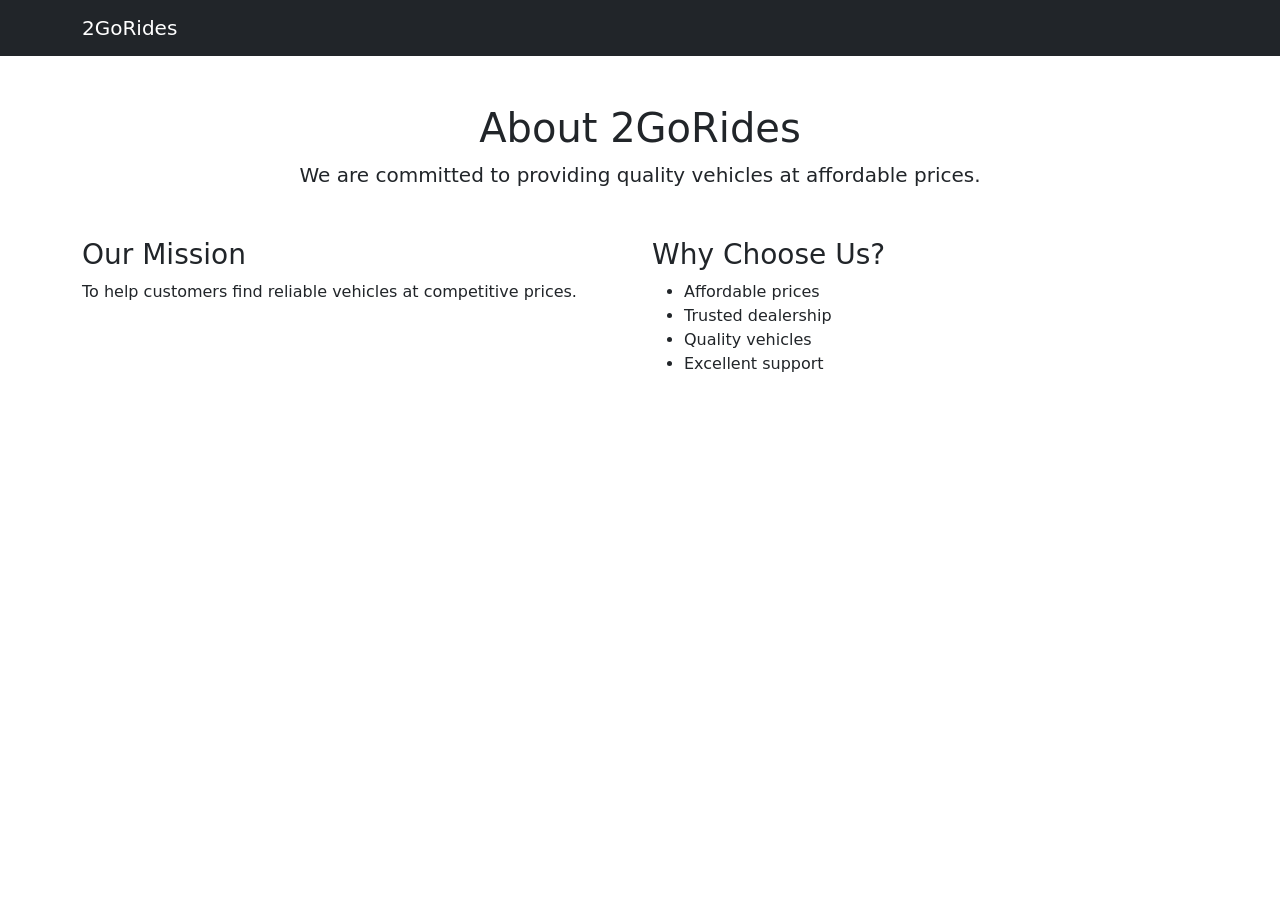
==== about.html @ 9eba2ca9 "Add gallery page to navigation menu" ====
<!doctype html>
<html lang="en">
<head>
    <meta charset="utf-8">
    <meta name="viewport" content="width=device-width, initial-scale=1">
    <title>About Us</title>
    <link href="https://cdn.jsdelivr.net/npm/bootstrap@5.3.8/dist/css/bootstrap.min.css" rel="stylesheet">
</head>
<body>

<nav class="navbar navbar-expand-lg navbar-dark bg-dark">
    <div class="container">
        <a class="navbar-brand" href="index.html">2GoRides</a>
    </div>
</nav>

<div class="collapse navbar-collapse" id="navbarNav">

            <ul class="navbar-nav ms-auto">

                <li class="nav-item">
                    <a class="nav-link" href="index.html">Home</a>
                </li>

                <li class="nav-item">
                    <a class="nav-link" href="cars.html">Cars</a>
                </li>

                <li class="nav-item">
                    <a class="nav-link" href="about.html">About Us</a>
                </li>

                <li class="nav-item">
                    <a class="nav-link" href="services.html">Services</a>
                </li>

                <li class="nav-item">
                    <a class="nav-link active" href="gallery.html">Gallery</a>
                </li>

            </ul>

        </div>
        
<div class="container my-5">

    <h1 class="text-center">About 2GoRides</h1>

    <p class="lead text-center">
        We are committed to providing quality vehicles at affordable prices.
    </p>
    <div class="row mt-5">

    <div class="col-md-6">
        <h3>Our Mission</h3>
        <p>
            To help customers find reliable vehicles at competitive prices.
        </p>
    </div>

    <div class="col-md-6">
        <h3>Why Choose Us?</h3>
        <ul>
            <li>Affordable prices</li>
            <li>Trusted dealership</li>
            <li>Quality vehicles</li>
            <li>Excellent support</li>
        </ul>
    </div>

</div>

</div>

<script src="https://cdn.jsdelivr.net/npm/bootstrap@5.3.8/dist/js/bootstrap.bundle.min.js"></script>
</body>
</html>
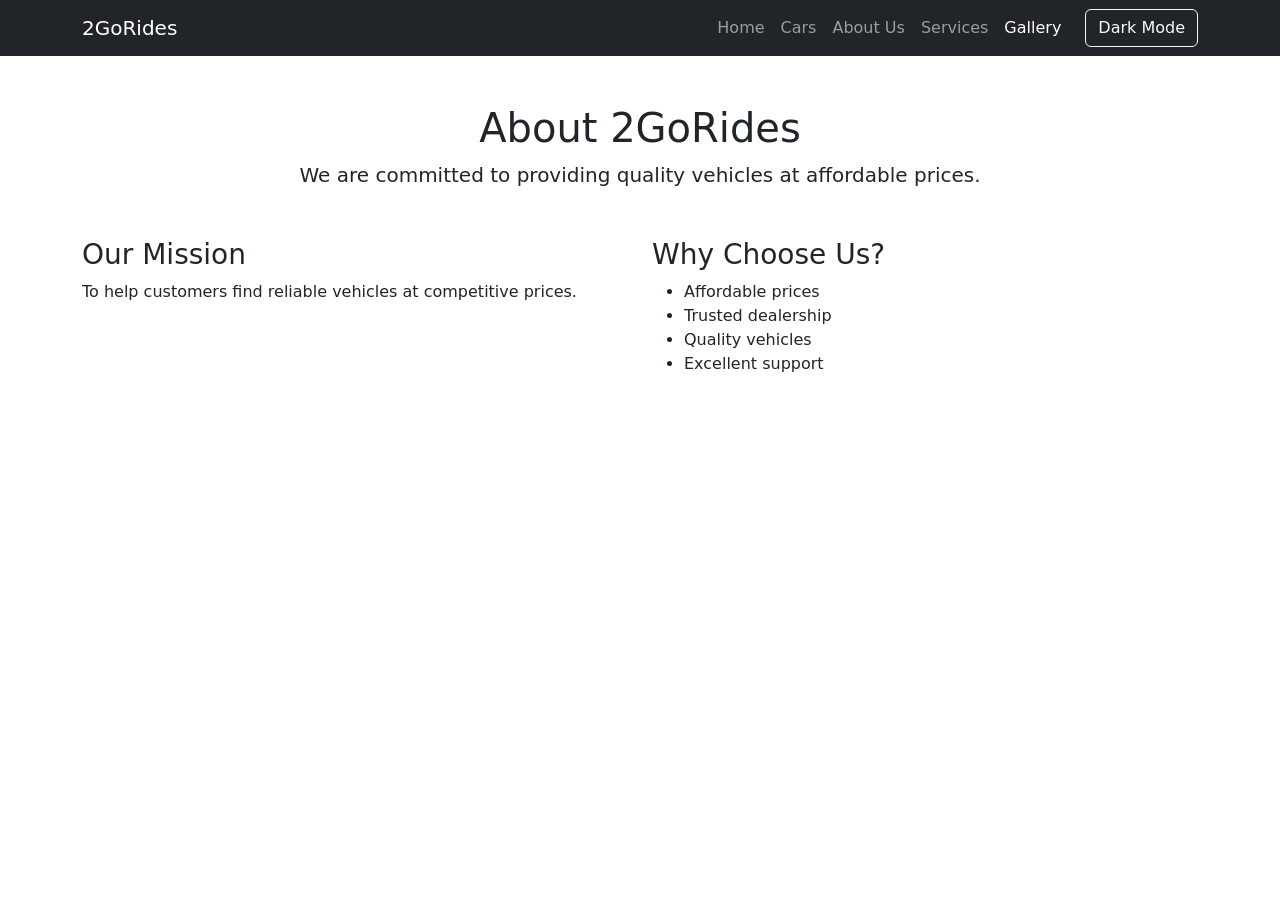
==== commit 1d9f872d: "Add dark mode button" ====
--- a/about.html
+++ b/about.html
@@ -10,11 +10,18 @@
 
 <nav class="navbar navbar-expand-lg navbar-dark bg-dark">
     <div class="container">
+
         <a class="navbar-brand" href="index.html">2GoRides</a>
-    </div>
-</nav>
 
-<div class="collapse navbar-collapse" id="navbarNav">
+        <button class="navbar-toggler" type="button"
+                data-bs-toggle="collapse"
+                data-bs-target="#navbarNav">
+
+            <span class="navbar-toggler-icon"></span>
+
+        </button>
+
+        <div class="collapse navbar-collapse" id="navbarNav">
 
             <ul class="navbar-nav ms-auto">
 
@@ -39,9 +46,16 @@
                 </li>
 
             </ul>
+            <button id="darkModeBtn" class="btn btn-outline-light ms-3">
+                Dark Mode
+            </button>
 
         </div>
-        
+
+    </div>
+</nav>
+
+
 <div class="container my-5">
 
     <h1 class="text-center">About 2GoRides</h1>
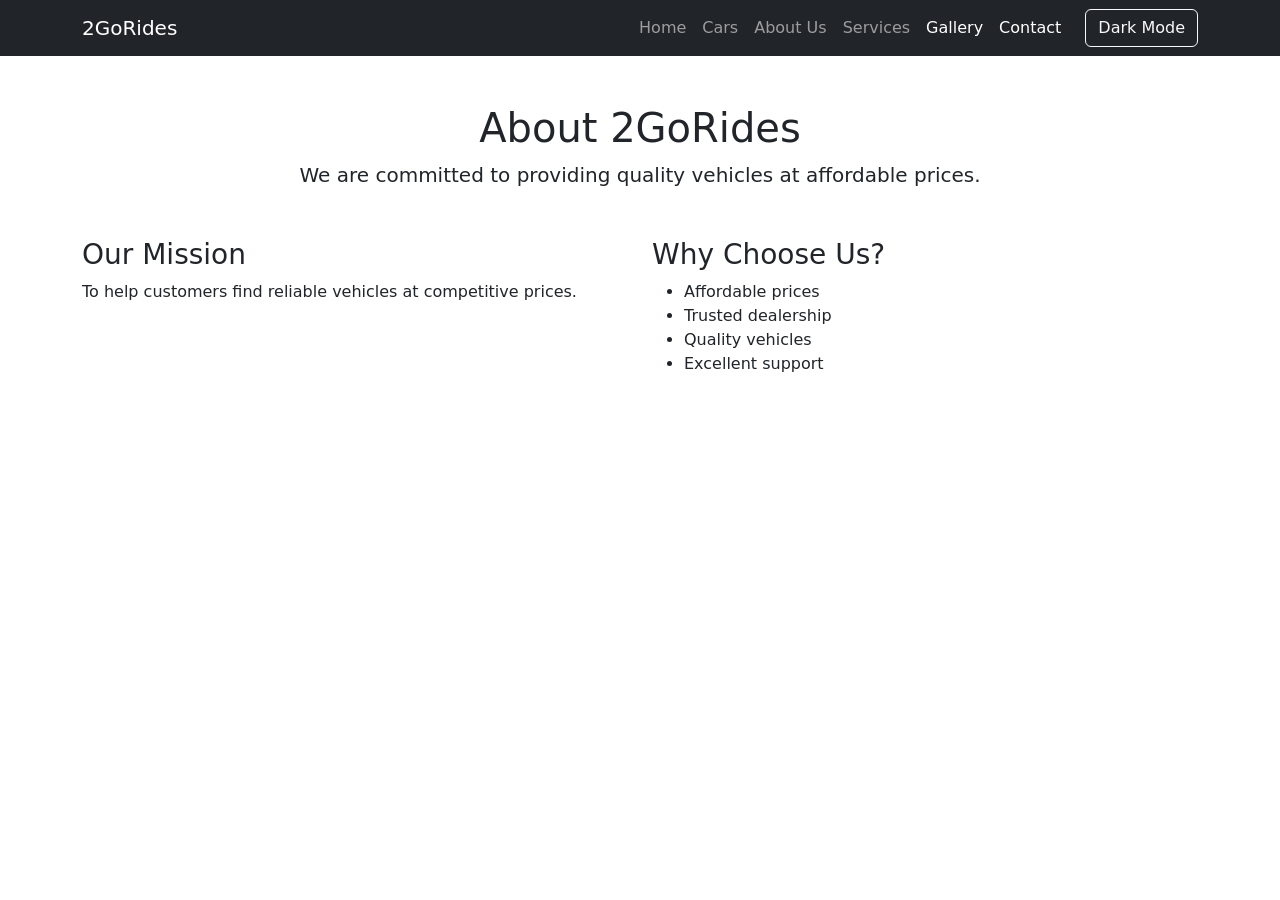
==== commit 12508b68: "Add contact link to nav bar of the other pages" ====
--- a/about.html
+++ b/about.html
@@ -5,6 +5,7 @@
     <meta name="viewport" content="width=device-width, initial-scale=1">
     <title>About Us</title>
     <link href="https://cdn.jsdelivr.net/npm/bootstrap@5.3.8/dist/css/bootstrap.min.css" rel="stylesheet">
+    
 </head>
 <body>
 
@@ -43,6 +44,10 @@
 
                 <li class="nav-item">
                     <a class="nav-link active" href="gallery.html">Gallery</a>
+                </li>
+
+                <li class="nav-item">
+                    <a class="nav-link active" href="contact.html">Contact</a>
                 </li>
 
             </ul>
@@ -86,6 +91,7 @@
 
 </div>
 
+<script src="script.js"></script>
 <script src="https://cdn.jsdelivr.net/npm/bootstrap@5.3.8/dist/js/bootstrap.bundle.min.js"></script>
 </body>
 </html>
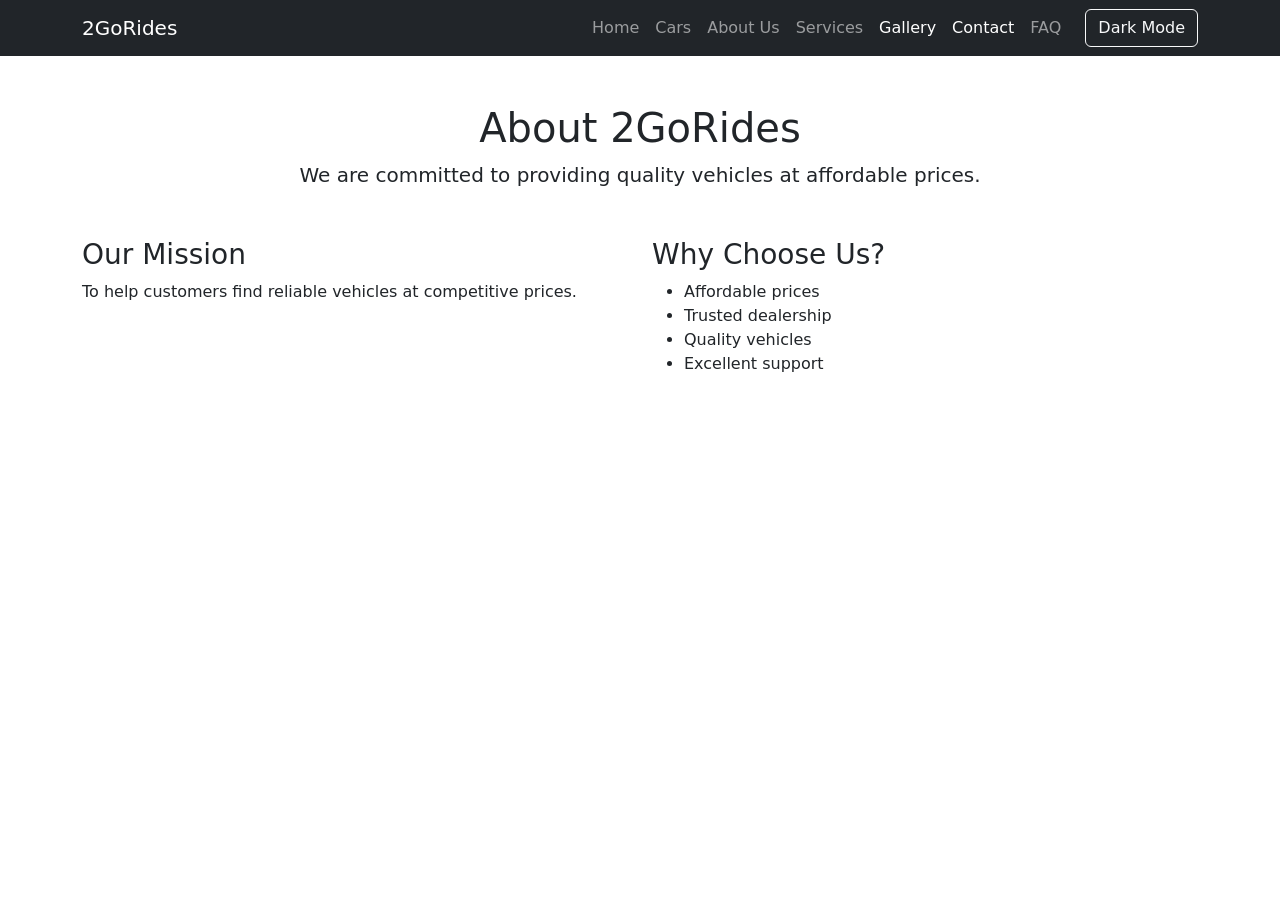
==== commit d789a7d6: "Add FAQ page to navigation menu" ====
--- a/about.html
+++ b/about.html
@@ -50,6 +50,11 @@
                     <a class="nav-link active" href="contact.html">Contact</a>
                 </li>
 
+                <li class="nav-item">
+                    <a class="nav-link"href="faq.html">FAQ</a>
+                </li>
+
+
             </ul>
             <button id="darkModeBtn" class="btn btn-outline-light ms-3">
                 Dark Mode
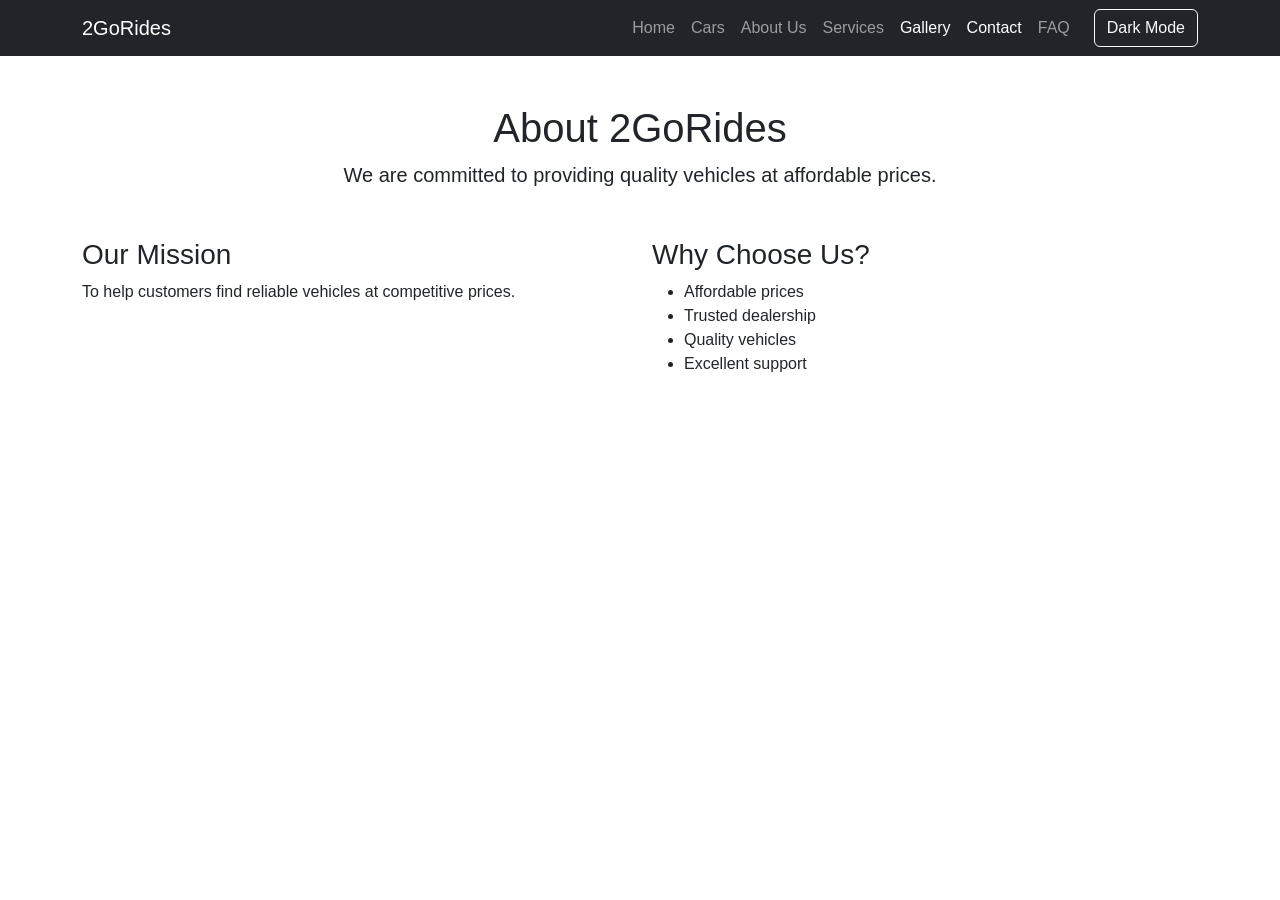
==== commit 810af0f9: "Add new stylesheet to html pages" ====
--- a/about.html
+++ b/about.html
@@ -5,7 +5,7 @@
     <meta name="viewport" content="width=device-width, initial-scale=1">
     <title>About Us</title>
     <link href="https://cdn.jsdelivr.net/npm/bootstrap@5.3.8/dist/css/bootstrap.min.css" rel="stylesheet">
-    
+    <link rel="stylesheet" href="styles.css">
 </head>
 <body>
 
--- a/styles.css
+++ b/styles.css
@@ -0,0 +1,14 @@
+body{
+    font-family: Arial, sans-serif;
+}
+
+.card{
+    transition: 0.3s;
+}
+.card:hover{
+
+    transform: translateY(-5px);
+
+    box-shadow: 0 4px 12px rgba(0,0,0,0.2);
+
+}
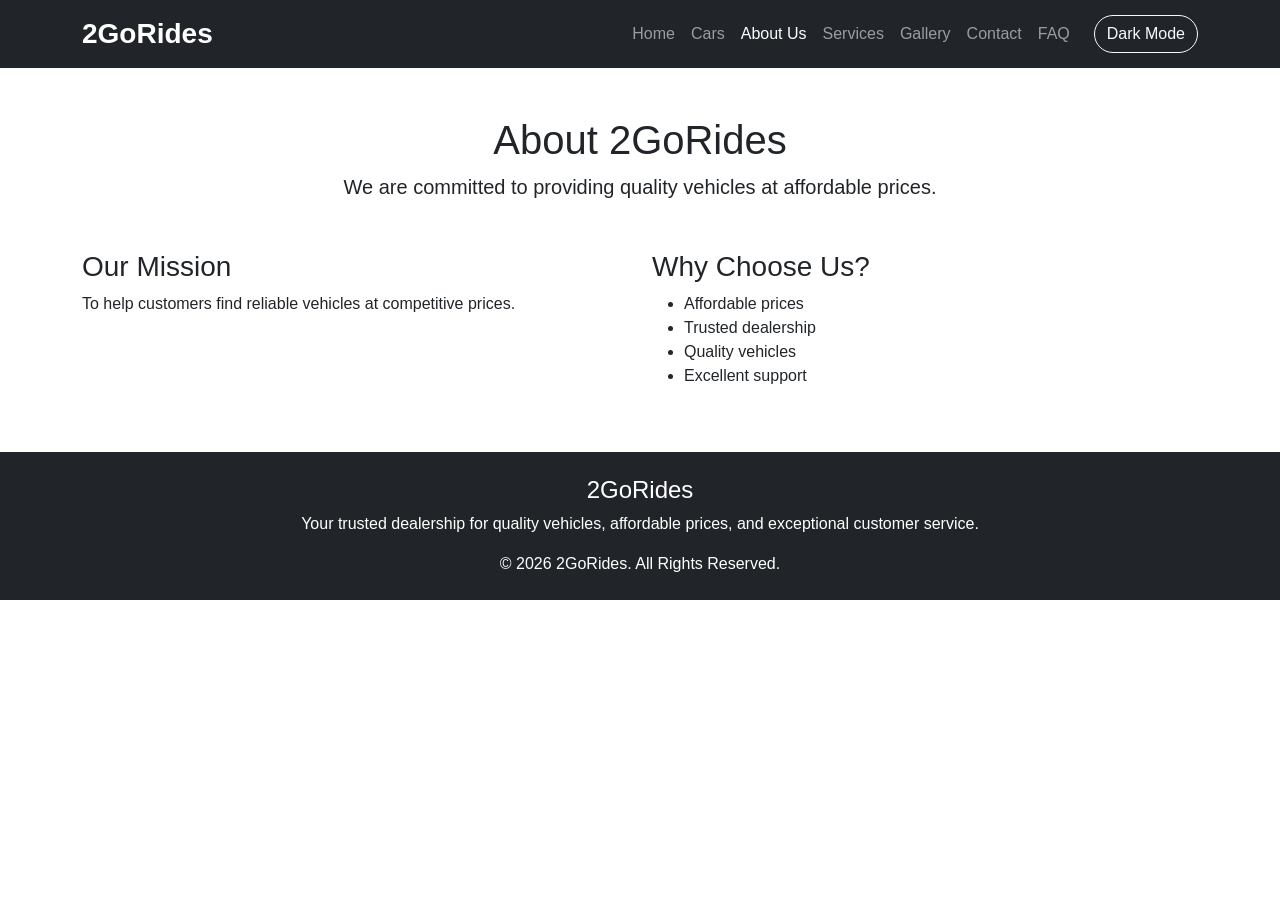
==== commit 9e75db56: "Final project review" ====
--- a/about.html
+++ b/about.html
@@ -35,7 +35,7 @@
                 </li>
 
                 <li class="nav-item">
-                    <a class="nav-link" href="about.html">About Us</a>
+                    <a class="nav-link active" href="about.html">About Us</a>
                 </li>
 
                 <li class="nav-item">
@@ -43,11 +43,11 @@
                 </li>
 
                 <li class="nav-item">
-                    <a class="nav-link active" href="gallery.html">Gallery</a>
+                    <a class="nav-link" href="gallery.html">Gallery</a>
                 </li>
 
                 <li class="nav-item">
-                    <a class="nav-link active" href="contact.html">Contact</a>
+                    <a class="nav-link" href="contact.html">Contact</a>
                 </li>
 
                 <li class="nav-item">
@@ -96,6 +96,30 @@
 
 </div>
 
+<footer class="bg-dark text-white mt-5">
+
+    <div class="container text-center py-4">
+
+        <h4>
+            2GoRides
+        </h4>
+
+        <p>
+
+            Your trusted dealership for quality vehicles, affordable prices, and exceptional customer service.
+
+        </p>
+
+        <p class="mb-0">
+
+            © 2026 2GoRides. All Rights Reserved.
+
+        </p>
+
+    </div>
+
+</footer>
+
 <script src="script.js"></script>
 <script src="https://cdn.jsdelivr.net/npm/bootstrap@5.3.8/dist/js/bootstrap.bundle.min.js"></script>
 </body>
--- a/styles.css
+++ b/styles.css
@@ -1,14 +1,228 @@
+/* ===========================
+        GENERAL STYLES
+=========================== */
+
 body{
-    font-family: Arial, sans-serif;
-}
+
+    font-family: Arial, Helvetica, sans-serif;
+    transition:0.3s;
+
+}
+
+.navbar-brand{
+
+    font-weight:bold;
+    font-size:28px;
+
+}
+
+section{
+
+    padding-top:40px;
+    padding-bottom:40px;
+
+}
+
+/* ===========================
+          CARDS
+=========================== */
 
 .card{
-    transition: 0.3s;
-}
+
+    border:none;
+    border-radius:15px;
+    transition:0.4s;
+    overflow:hidden;
+
+}
+
 .card:hover{
 
-    transform: translateY(-5px);
-
-    box-shadow: 0 4px 12px rgba(0,0,0,0.2);
+    transform:translateY(-10px);
+    box-shadow:0 10px 20px rgba(0,0,0,.25);
+
+}
+
+.card img{
+
+    height:220px;
+    object-fit:cover;
+
+}
+
+/* ===========================
+         BUTTONS
+=========================== */
+
+.btn{
+
+    border-radius:30px;
+
+}
+
+/* ===========================
+          IMAGES
+=========================== */
+
+img{
+
+    border-radius:8px;
+
+}
+
+/* ===========================
+          BADGES
+=========================== */
+
+.badge{
+
+    font-size:15px;
+
+}
+
+/* ===========================
+          FOOTER
+=========================== */
+
+footer{
+
+    margin-top:40px;
+
+}
+
+/* ===========================
+        DARK MODE
+=========================== */
+
+body.dark-mode{
+
+    background:#121212;
+    color:white;
+
+}
+
+body.dark-mode .navbar{
+
+    background:#000 !important;
+
+}
+
+body.dark-mode .bg-light{
+
+    background:#1b1b1b !important;
+
+}
+
+body.dark-mode section{
+
+    color:white;
+
+}
+
+body.dark-mode .card{
+
+    background:#1f1f1f;
+    color:white;
+    border:1px solid #444;
+
+}
+
+body.dark-mode .card h1,
+body.dark-mode .card h2,
+body.dark-mode .card h3,
+body.dark-mode .card h4,
+body.dark-mode .card h5,
+body.dark-mode .card p{
+
+    color:white;
+
+}
+
+body.dark-mode table{
+
+    color:white;
+
+}
+
+body.dark-mode .table{
+
+    color:white;
+
+}
+
+body.dark-mode .table th,
+body.dark-mode .table td{
+
+    border-color:#555;
+
+}
+
+body.dark-mode .list-group-item{
+
+    background:#222;
+    color:white;
+    border-color:#444;
+
+}
+
+body.dark-mode .form-control{
+
+    background:#2b2b2b;
+    color:white;
+    border:1px solid #555;
+
+}
+
+body.dark-mode .form-control::placeholder{
+
+    color:#cccccc;
+
+}
+
+body.dark-mode .form-control:focus{
+
+    background:#333;
+    color:white;
+    border-color:#777;
+
+}
+
+body.dark-mode footer{
+
+    background:#000 !important;
+
+}
+
+body.dark-mode .btn-outline-light{
+
+    color:white;
+    border-color:white;
+
+}
+
+body.dark-mode .btn-outline-light:hover{
+
+    background:white;
+    color:black;
+
+}
+
+body.dark-mode .text-dark{
+
+    color:white !important;
+
+}
+
+body.dark-mode .bg-white{
+
+    background:#1f1f1f !important;
+
+}
+
+body.dark-mode .alert{
+
+    background:#1f1f1f;
+    color:white;
+    border:none;
 
 }
